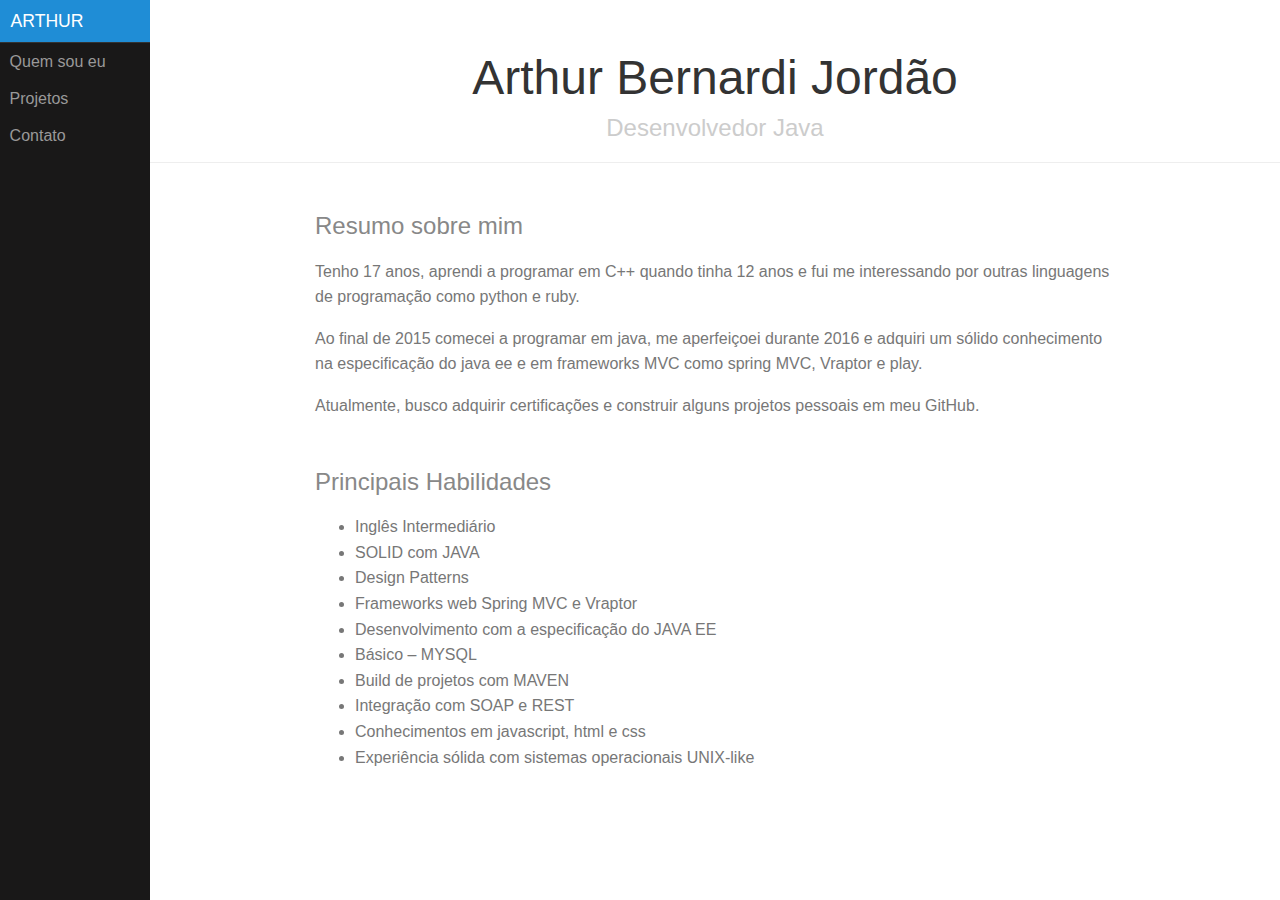
==== index.html @ c9bbc879 "My web page" ====
<!doctype html>
<html lang="en">
<head>
    <meta charset="utf-8">
    <meta name="viewport" content="width=device-width, initial-scale=1.0">
    <meta name="description" content="A page about Arthur Bernardi Jordão">
    <title>Arthur Bernardi Jordão</title>
    
    <link rel="stylesheet" href="pure/pure-min.css">

    <link rel="stylesheet" href="css/side-menu.css">
</head>
<body>
<div id="layout">
    <!-- Menu toggle -->
    <a href="#menu" id="menuLink" class="menu-link">
        <!-- Hamburger icon -->
        <span></span>
    </a>

    <div id="menu">
        <div class="pure-menu">
            <a class="pure-menu-heading" href="#">Arthur</a>

            <ul class="pure-menu-list">
                <li class="pure-menu-item"><a href="#" class="pure-menu-link">Quem sou eu</a></li>
                <li class="pure-menu-item"><a href="projects.html" class="pure-menu-link">Projetos</a></li>

                <li class="pure-menu-item" class="menu-item-divided pure-menu-selected">
                    <a href="contato.html" class="pure-menu-link">Contato</a>
                </li>
            </ul>
        </div>
    </div>

    <div id="main">
        <div class="header">
            <h1>Arthur Bernardi Jordão</h1>
            <h2>Desenvolvedor Java</h2>
        </div>

        <div class="content">
            <h2 class="content-subhead">Resumo sobre mim</h2>
            <p>
                Tenho 17 anos, aprendi a programar em C++ quando tinha 12 anos e fui me interessando por outras 
                linguagens de programação como python e ruby.
            </p>
            <p>
                Ao final de 2015 comecei a programar em java, 
                me aperfeiçoei durante 2016 e adquiri um sólido conhecimento na especificação do java ee e em
                frameworks MVC como spring MVC, Vraptor e play.
            </p>
            <p>
                Atualmente, busco adquirir certificações e construir alguns projetos pessoais em meu GitHub.
            </p>

            <h2 class="content-subhead">Principais Habilidades</h2>
            <p>
                <ul>
                    <li>Inglês Intermediário</li>
                    <li>SOLID com JAVA</li>
                    <li>Design Patterns</li>
                    <li>Frameworks web Spring MVC e Vraptor</li>
                    <li>Desenvolvimento com a especificação do JAVA EE</li>
                    <li>Básico – MYSQL</li>
                    <li>Build de projetos com MAVEN</li>
                    <li>Integração com SOAP e REST</li>
                    <li>Conhecimentos em javascript, html e css</li>
                    <li>Experiência sólida com sistemas operacionais UNIX-like</li>
                </ul>
            </p>
        </div>
    </div>
</div>




<script src="js/ui.js"></script>

</body>
</html>
---- css/side-menu.css ----
body{color:#777}.pure-img-responsive{max-width:100%;height:auto}#layout,#menu,.menu-link{-webkit-transition:all .2s ease-out;-moz-transition:all .2s ease-out;-ms-transition:all .2s ease-out;-o-transition:all .2s ease-out;transition:all .2s ease-out}#layout{position:relative;left:0;padding-left:0}#layout.active #menu{left:150px;width:150px}#layout.active .menu-link{left:150px}#menu,.menu-link{position:fixed;top:0;left:0}.content{margin:0 auto 50px;padding:0 2em;max-width:800px;line-height:1.6em}.header{margin:0;color:#333;text-align:center;padding:2.5em 2em 0;border-bottom:1px solid #eee}.header h1{margin:.2em 0;font-size:3em;font-weight:300}.header h2{font-weight:300;color:#ccc;padding:0;margin-top:0}.content-subhead{margin:50px 0 20px;font-weight:300;color:#888}#menu{margin-left:-150px;width:150px;bottom:0;z-index:1000;background:#191818;overflow-y:auto;-webkit-overflow-scrolling:touch}#menu a{color:#999;border:none;padding:.6em 0 .6em .6em}#menu .pure-menu,#menu .pure-menu ul{border:none;background:0 0}#menu .pure-menu .menu-item-divided,#menu .pure-menu ul{border-top:1px solid #333}#menu .pure-menu li a:focus,#menu .pure-menu li a:hover{background:#333}#menu .pure-menu-heading,#menu .pure-menu-selected{background:#1f8dd6}#menu .pure-menu-selected a{color:#fff}#menu .pure-menu-heading{font-size:110%;color:#fff;margin:0}.menu-link{display:block;background:#000;background:rgba(0,0,0,.7);font-size:10px;z-index:10;width:2em;height:auto;padding:2.1em 1.6em}.menu-link:focus,.menu-link:hover{background:#000}.menu-link span{position:relative;display:block}.menu-link span,.menu-link span:after,.menu-link span:before{background-color:#fff;width:100%;height:.2em}.menu-link span:after,.menu-link span:before{position:absolute;margin-top:-.6em;content:" "}.menu-link span:after{margin-top:.6em}@media (min-width:48em){.content,.header{padding-left:2em;padding-right:2em}#layout{padding-left:150px;left:0}#layout.active .menu-link,#menu,.menu-link{left:150px}.menu-link{position:fixed;display:none}}@media (max-width:48em){#layout.active{position:relative;left:150px}}
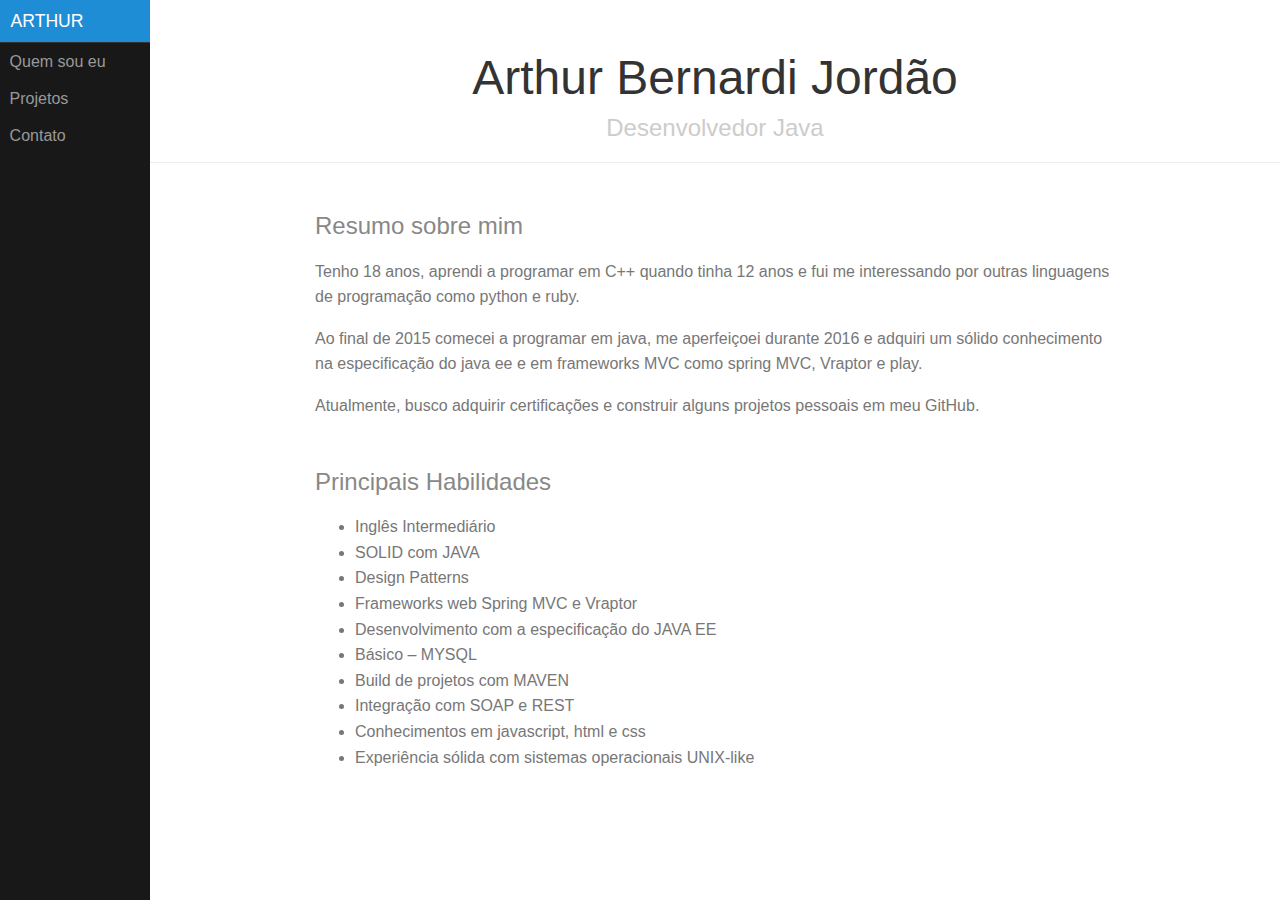
==== commit bbfba970: "Update my age" ====
--- a/index.html
+++ b/index.html
@@ -43,7 +43,7 @@
         <div class="content">
             <h2 class="content-subhead">Resumo sobre mim</h2>
             <p>
-                Tenho 17 anos, aprendi a programar em C++ quando tinha 12 anos e fui me interessando por outras 
+                Tenho 18 anos, aprendi a programar em C++ quando tinha 12 anos e fui me interessando por outras 
                 linguagens de programação como python e ruby.
             </p>
             <p>
